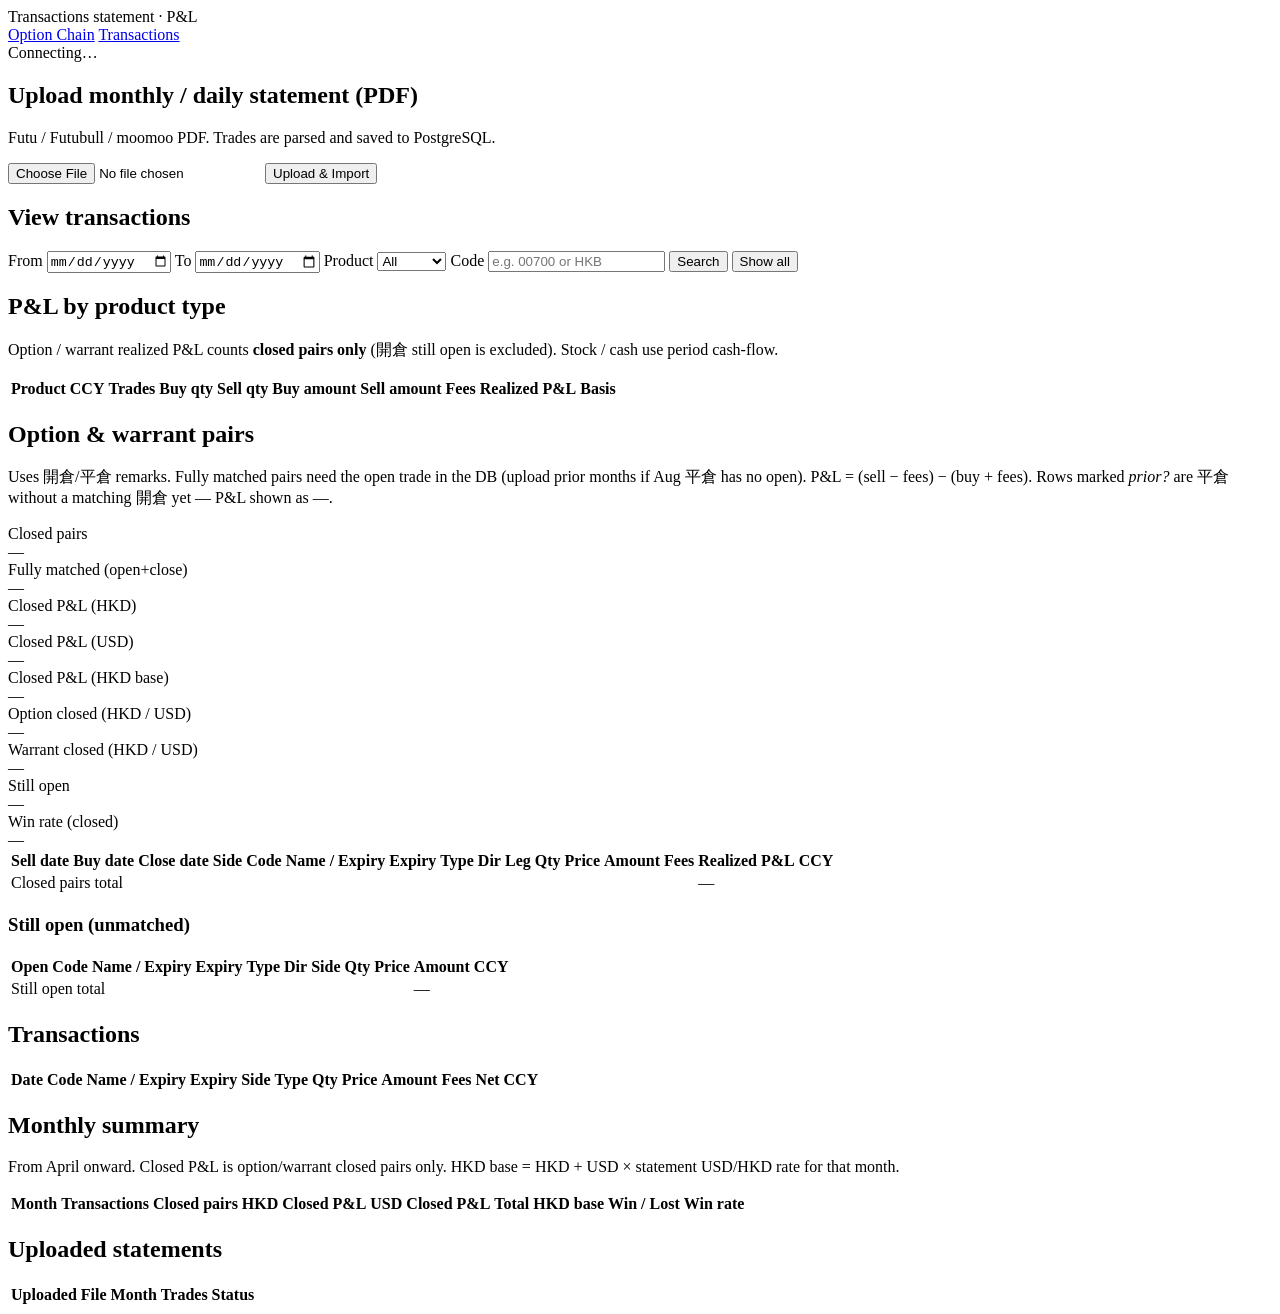
==== web/static/transactions.html @ 0c185e32 "Initial commit: Futu OpenAPI tools, statement P&L web app, and Postgres schema. Includes db/init.sql" ====
<!DOCTYPE html>
<html lang="zh-HK">
<head>
  <meta charset="UTF-8" />
  <meta name="viewport" content="width=device-width, initial-scale=1" />
  <title>Futu Transactions</title>
  <link rel="stylesheet" href="/static/style.css" />
  <link rel="stylesheet" href="/static/transactions.css" />
</head>
<body>
  <header class="top-bar">
    <div class="brand">
      Transactions <span class="muted">statement · P&amp;L</span>
    </div>
    <nav class="nav-links">
      <a href="/">Option Chain</a>
      <a href="/transactions" class="active">Transactions</a>
    </nav>
    <div id="status" class="status">Connecting…</div>
  </header>

  <section class="tx-panel">
    <div class="upload-box">
      <h2>Upload monthly / daily statement (PDF)</h2>
      <p class="muted">Futu / Futubull / moomoo PDF. Trades are parsed and saved to PostgreSQL.</p>
      <form id="uploadForm">
        <input id="pdfFile" type="file" accept="application/pdf,.pdf" required />
        <button type="submit">Upload &amp; Import</button>
      </form>
      <pre id="uploadResult" class="result-box muted"></pre>
    </div>

    <div class="filter-box">
      <h2>View transactions</h2>
      <div class="filters">
        <label>From <input id="dateFrom" type="date" /></label>
        <label>To <input id="dateTo" type="date" /></label>
        <label>
          Product
          <select id="productType">
            <option value="">All</option>
            <option value="STOCK">Stock</option>
            <option value="ETF">ETF</option>
            <option value="WARRANT">Warrant</option>
            <option value="OPTION">Option</option>
            <option value="CASH">Cash</option>
            <option value="FUTURE">Future</option>
            <option value="OTHER">Other</option>
          </select>
        </label>
        <label>Code <input id="codeFilter" type="text" placeholder="e.g. 00700 or HKB" /></label>
        <button id="btnSearch" type="button">Search</button>
        <button id="btnShowAll" type="button" class="secondary">Show all</button>
      </div>
    </div>
  </section>

  <section class="pnl-section">
    <h2>P&amp;L by product type</h2>
    <p class="muted pair-hint">
      Option / warrant realized P&amp;L counts <strong>closed pairs only</strong>
      (開倉 still open is excluded). Stock / cash use period cash-flow.
    </p>
    <table id="pnlTable">
      <thead>
        <tr>
          <th>Product</th>
          <th>CCY</th>
          <th>Trades</th>
          <th>Buy qty</th>
          <th>Sell qty</th>
          <th>Buy amount</th>
          <th>Sell amount</th>
          <th>Fees</th>
          <th>Realized P&amp;L</th>
          <th>Basis</th>
        </tr>
      </thead>
      <tbody id="pnlBody"></tbody>
    </table>
  </section>

  <section class="pair-section">
    <h2>Option &amp; warrant pairs</h2>
    <p class="muted pair-hint">
      Uses 開倉/平倉 remarks. Fully matched pairs need the open trade in the DB
      (upload prior months if Aug 平倉 has no open). P&amp;L = (sell − fees) − (buy + fees).
      Rows marked <em>prior?</em> are 平倉 without a matching 開倉 yet — P&amp;L shown as —.
    </p>
    <div id="pairStats" class="pair-stats">
      <div class="stat-card">
        <div class="stat-label">Closed pairs</div>
        <div id="statClosedCount" class="stat-value">—</div>
      </div>
      <div class="stat-card">
        <div class="stat-label">Fully matched (open+close)</div>
        <div id="statMatchedCount" class="stat-value">—</div>
      </div>
      <div class="stat-card">
        <div class="stat-label">Closed P&amp;L (HKD)</div>
        <div id="statClosedPnlHkd" class="stat-value">—</div>
      </div>
      <div class="stat-card">
        <div class="stat-label">Closed P&amp;L (USD)</div>
        <div id="statClosedPnlUsd" class="stat-value">—</div>
      </div>
      <div class="stat-card">
        <div class="stat-label">Closed P&amp;L (HKD base)</div>
        <div id="statClosedPnlHkdBase" class="stat-value">—</div>
      </div>
      <div class="stat-card">
        <div class="stat-label">Option closed (HKD / USD)</div>
        <div id="statOptionPnl" class="stat-value">—</div>
      </div>
      <div class="stat-card">
        <div class="stat-label">Warrant closed (HKD / USD)</div>
        <div id="statWarrantPnl" class="stat-value">—</div>
      </div>
      <div class="stat-card">
        <div class="stat-label">Still open</div>
        <div id="statOpenCount" class="stat-value">—</div>
      </div>
      <div class="stat-card">
        <div class="stat-label">Win rate (closed)</div>
        <div id="statWinRate" class="stat-value">—</div>
      </div>
    </div>
    <div class="table-wrap">
      <table id="pairTable">
        <thead>
          <tr>
            <th>Sell date</th>
            <th>Buy date</th>
            <th>Close date</th>
            <th>Side</th>
            <th>Code</th>
            <th>Name / Expiry</th>
            <th>Expiry</th>
            <th>Type</th>
            <th>Dir</th>
            <th>Leg</th>
            <th>Qty</th>
            <th>Price</th>
            <th>Amount</th>
            <th>Fees</th>
            <th>Realized P&amp;L</th>
            <th>CCY</th>
          </tr>
        </thead>
        <tbody id="pairBody"></tbody>
        <tfoot>
          <tr id="pairTotalsRow" class="pair-totals">
            <td colspan="14">Closed pairs total</td>
            <td id="pairTotalsPnl">—</td>
            <td></td>
          </tr>
        </tfoot>
      </table>
    </div>
    <h3 class="open-lots-title">Still open (unmatched)</h3>
    <div class="table-wrap">
      <table id="openTable">
        <thead>
          <tr>
            <th>Open</th>
            <th>Code</th>
            <th>Name / Expiry</th>
            <th>Expiry</th>
            <th>Type</th>
            <th>Dir</th>
            <th>Side</th>
            <th>Qty</th>
            <th>Price</th>
            <th>Amount</th>
            <th>CCY</th>
          </tr>
        </thead>
        <tbody id="openBody"></tbody>
        <tfoot>
          <tr class="pair-totals">
            <td colspan="9">Still open total</td>
            <td id="openTotalsAmount">—</td>
            <td></td>
          </tr>
        </tfoot>
      </table>
    </div>
  </section>

  <section class="tx-section">
    <h2>Transactions <span id="txCount" class="muted"></span></h2>
    <div class="table-wrap">
      <table id="txTable">
        <thead>
          <tr>
            <th>Date</th>
            <th>Code</th>
            <th>Name / Expiry</th>
            <th>Expiry</th>
            <th>Side</th>
            <th>Type</th>
            <th>Qty</th>
            <th>Price</th>
            <th>Amount</th>
            <th>Fees</th>
            <th>Net</th>
            <th>CCY</th>
          </tr>
        </thead>
        <tbody id="txBody"></tbody>
      </table>
    </div>
  </section>

  <section class="monthly-section">
    <h2>Monthly summary</h2>
    <p class="muted pair-hint">
      From April onward. Closed P&amp;L is option/warrant closed pairs only.
      HKD base = HKD + USD × statement USD/HKD rate for that month.
    </p>
    <div class="table-wrap">
      <table id="monthlyTable">
        <thead>
          <tr>
            <th>Month</th>
            <th>Transactions</th>
            <th>Closed pairs</th>
            <th>HKD Closed P&amp;L</th>
            <th>USD Closed P&amp;L</th>
            <th>Total HKD base</th>
            <th>Win / Lost</th>
            <th>Win rate</th>
          </tr>
        </thead>
        <tbody id="monthlyBody"></tbody>
      </table>
    </div>
  </section>

  <section class="statements-section">
    <h2>Uploaded statements</h2>
    <table id="stmtTable">
      <thead>
        <tr>
          <th>Uploaded</th>
          <th>File</th>
          <th>Month</th>
          <th>Trades</th>
          <th>Status</th>
        </tr>
      </thead>
      <tbody id="stmtBody"></tbody>
    </table>
  </section>

  <script src="/static/transactions.js"></script>
</body>
</html>
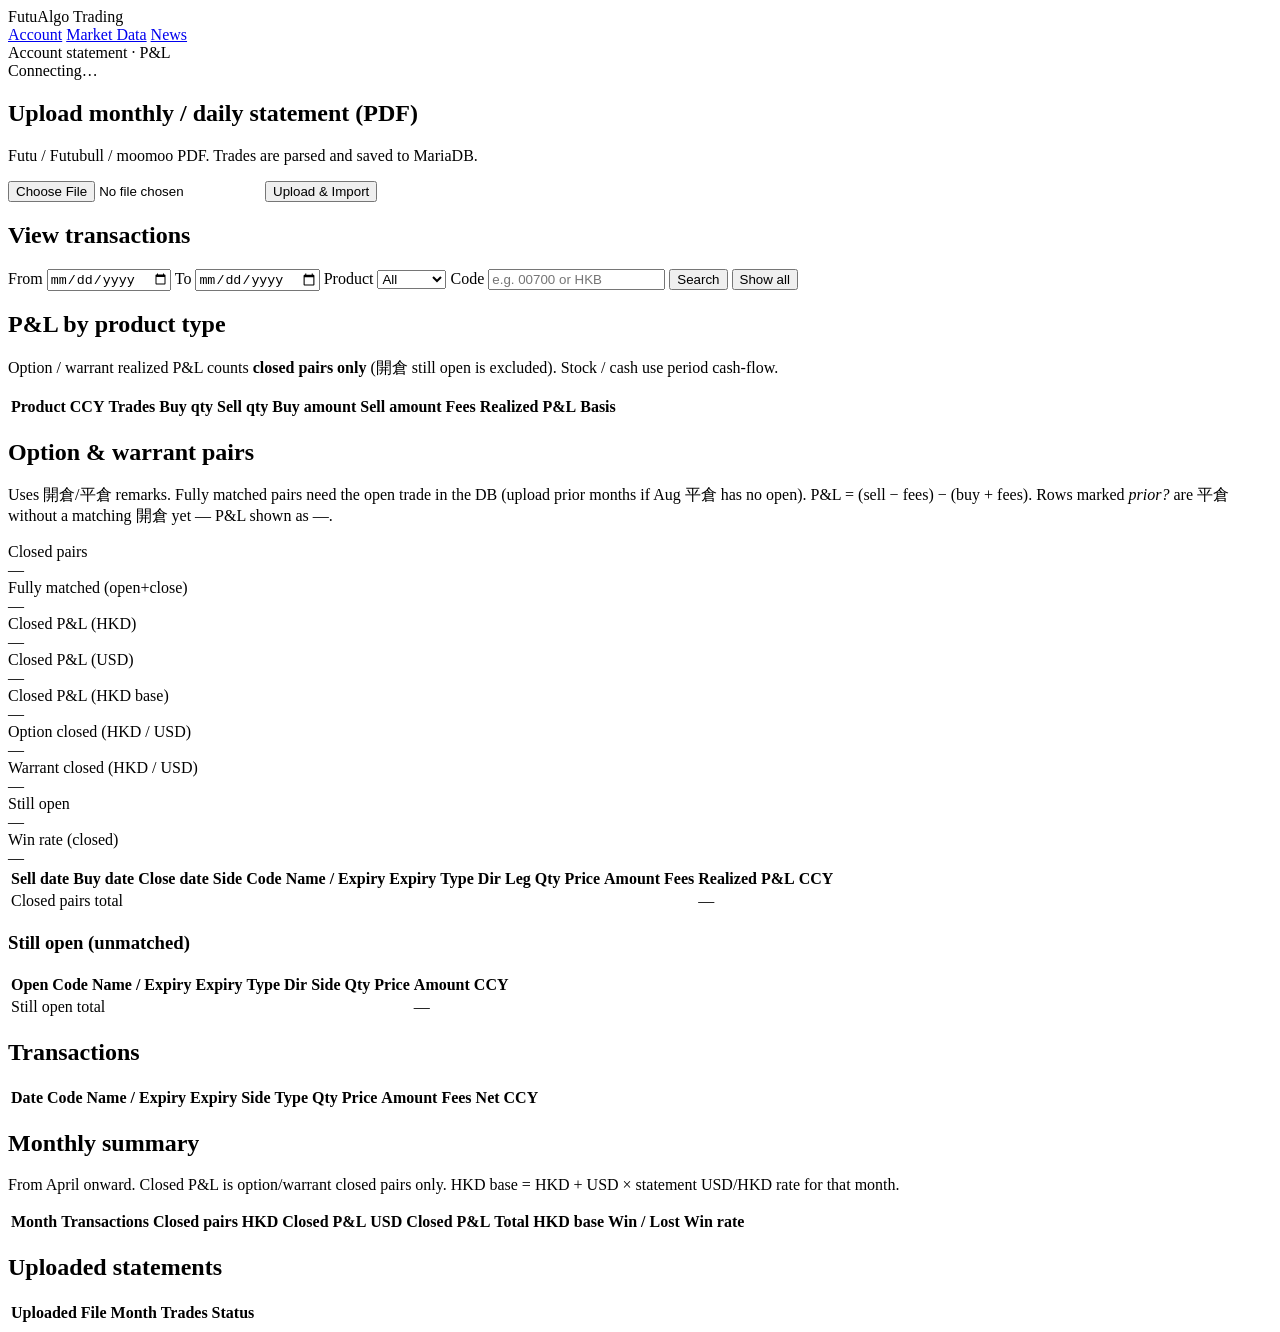
==== commit 28c52e52: "Add Market Data page with MariaDB stock/option quotes and ATM option panel. Migrate from Postgres to" ====
--- a/web/static/transactions.html
+++ b/web/static/transactions.html
@@ -3,26 +3,33 @@
 <head>
   <meta charset="UTF-8" />
   <meta name="viewport" content="width=device-width, initial-scale=1" />
-  <title>Futu Transactions</title>
+  <title>Account — Futu</title>
   <link rel="stylesheet" href="/static/style.css" />
+  <link rel="stylesheet" href="/static/layout.css" />
   <link rel="stylesheet" href="/static/transactions.css" />
 </head>
 <body>
+  <div class="app-shell">
+    <aside class="app-sidebar">
+      <div class="logo">Futu<span>Algo Trading</span></div>
+      <nav class="app-nav">
+        <a href="/account" class="active">Account</a>
+        <a href="/market">Market Data</a>
+        <a href="/news">News</a>
+      </nav>
+    </aside>
+    <div class="app-main">
   <header class="top-bar">
     <div class="brand">
-      Transactions <span class="muted">statement · P&amp;L</span>
-    </div>
-    <nav class="nav-links">
-      <a href="/">Option Chain</a>
-      <a href="/transactions" class="active">Transactions</a>
-    </nav>
+      Account <span class="muted">statement · P&amp;L</span>
+    </div>
     <div id="status" class="status">Connecting…</div>
   </header>
 
   <section class="tx-panel">
     <div class="upload-box">
       <h2>Upload monthly / daily statement (PDF)</h2>
-      <p class="muted">Futu / Futubull / moomoo PDF. Trades are parsed and saved to PostgreSQL.</p>
+      <p class="muted">Futu / Futubull / moomoo PDF. Trades are parsed and saved to MariaDB.</p>
       <form id="uploadForm">
         <input id="pdfFile" type="file" accept="application/pdf,.pdf" required />
         <button type="submit">Upload &amp; Import</button>
@@ -254,5 +261,7 @@
   </section>
 
   <script src="/static/transactions.js"></script>
+    </div>
+  </div>
 </body>
 </html>
